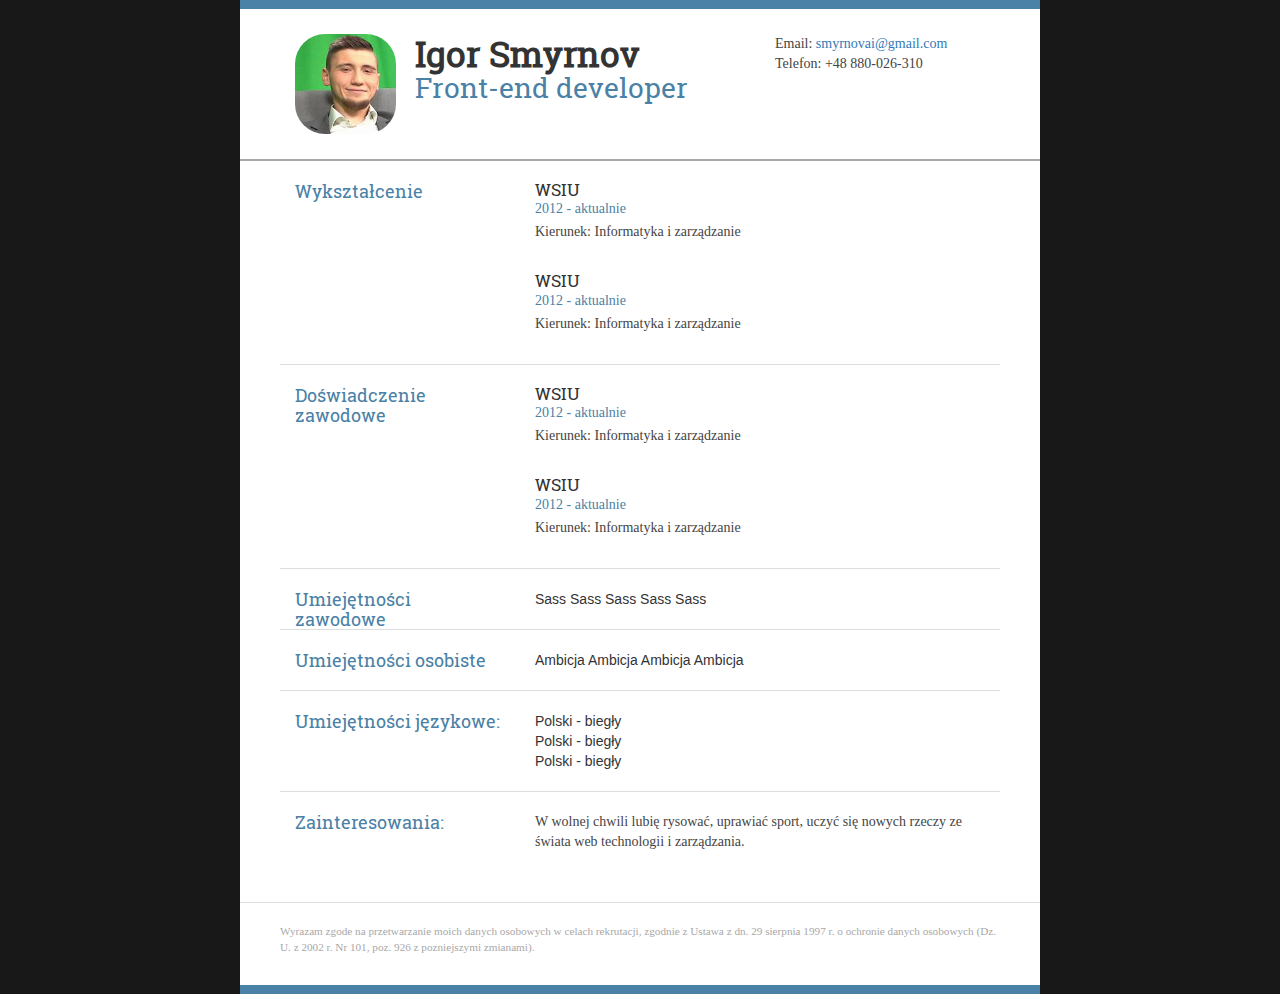
==== index.html @ d45eaa63 "Adding layout's and styles" ====
<html lang="ru">
<head>
    <meta charset="UTF-8">
    <title>Admin page</title>
    <!-- Styles -->
    <link rel="stylesheet" href="lib/bootstrap/css/bootstrap.css">
    <link rel="stylesheet" href="lib/bootstrap/css/bootstrap-theme.css">
    <link rel="stylesheet" href="styles/style.css">

</head>
<body ng-app="myApp">
    <div ui-view>

    </div>
    
    <!-- Angular -->
    <script src="lib/angular.js"></script>
    <script src="lib/angular-ui-router.js"></script>
    <!-- App -->
    <script src="app/adm.js"></script>
</body>
</html>
---- styles/style.css ----
/* Common */

@font-face {
    font-family: Roboto-slab;
    src: url(fonts/RobotoSlab-Regular.ttf);
}
@font-face {
    font-family: Roboto;
    src: url(fonts/RobotoRegular.ttf);
}

body {
    background: #181818;
    margin: 0;
    padding: 0;
}
h1, h2{
    font-family: Roboto-slab;
    margin: 0;
}
p, li{
    font-size: 1em;
    font-family: Roboto;
	color: #444;
}
ul {
    list-style-type: none;
    padding: 0;
}
header, main, footer{
    padding-left: 40px;
    padding-right: 40px;
}
.container{
    max-width: 800px;
    padding: 0;
}
.wraper{
    background: #fff;
    border-top: #4a81a6 solid 9px;
    border-bottom: #4a81a6 solid 9px;
}
.row{
    margin: 0;
}
.col-*{
    padding-left: 0;
}
/* header */

header{
    padding-top: 25px;
    padding-bottom: 25px;
    border-bottom: 2px solid #a8a8a7;
}
header>div>img {
    height: 100px;
    border-radius: 30%;
}
header>div>h1{
    font-size: 2.5em;
    font-weight: 700;
}
header>div>h2{
    font-size: 2em;
    color: #4a81a6;
}
header>div>ul>li{
    font-size: 1em;
}
.years{
    color: #4a81a6;
    margin-bottom: 3px;
}
/* main */

main>section>div>h1{
    font-size: 1.3em;
    color: #4a81a6;
}
main>section{
    border-top: 1px solid #dedede;
    padding-top: 20px;
}
main>section:first-child{
    border-top: 0;
}
main>section>div>article{
    padding-bottom: 20px;    
}
main>section>div>article>h2{
    font-size: 1.2em;
}

/* footer */
footer{
    padding-top: 20px;
    padding-bottom: 20px;
    margin-top: 20px;
    border-top: 1px solid #dedede;
}
footer>p{
    font-size: 0.8em;
    color: #a8a8a7;
}
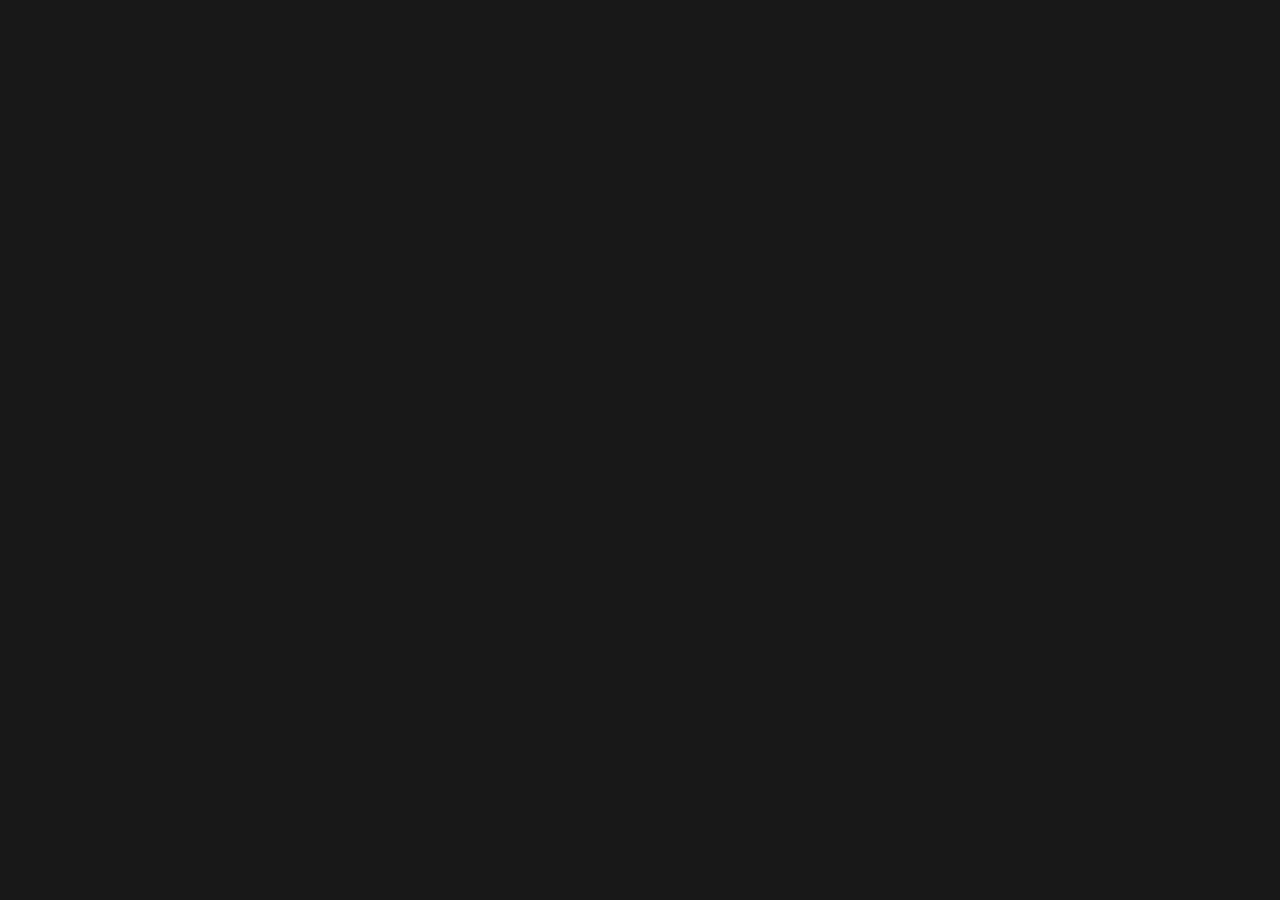
==== commit 23cf3d2b: "install components from bower" ====
--- a/index.html
+++ b/index.html
@@ -2,9 +2,10 @@
 <head>
     <meta charset="UTF-8">
     <title>Admin page</title>
-    <!-- Styles -->
-    <link rel="stylesheet" href="lib/bootstrap/css/bootstrap.css">
-    <link rel="stylesheet" href="lib/bootstrap/css/bootstrap-theme.css">
+    <!-- CSS components -->
+    <link rel="stylesheet" href="components/bootstrap/dist/css/bootstrap.min.css">
+    <link rel="stylesheet" href="components/bootstrap/dist/css/bootstrap-theme.css">
+    <!-- my style -->
     <link rel="stylesheet" href="styles/style.css">
 
 </head>
@@ -13,9 +14,11 @@
 
     </div>
     
-    <!-- Angular -->
-    <script src="lib/angular.js"></script>
-    <script src="lib/angular-ui-router.js"></script>
+    <!-- JS components -->
+    <script src="components/bootstrap/dist/js/bootstrap.min.js"></script>
+    <script src="components/jquery/dist/jquery.min.js"></script>
+    <script src="components/angular-ui-router/release/angular-ui-router.min.js"></script>
+    <script src="components/angular-animate/angular-animate.min.js"></script>
     <!-- App -->
     <script src="app/adm.js"></script>
 </body>
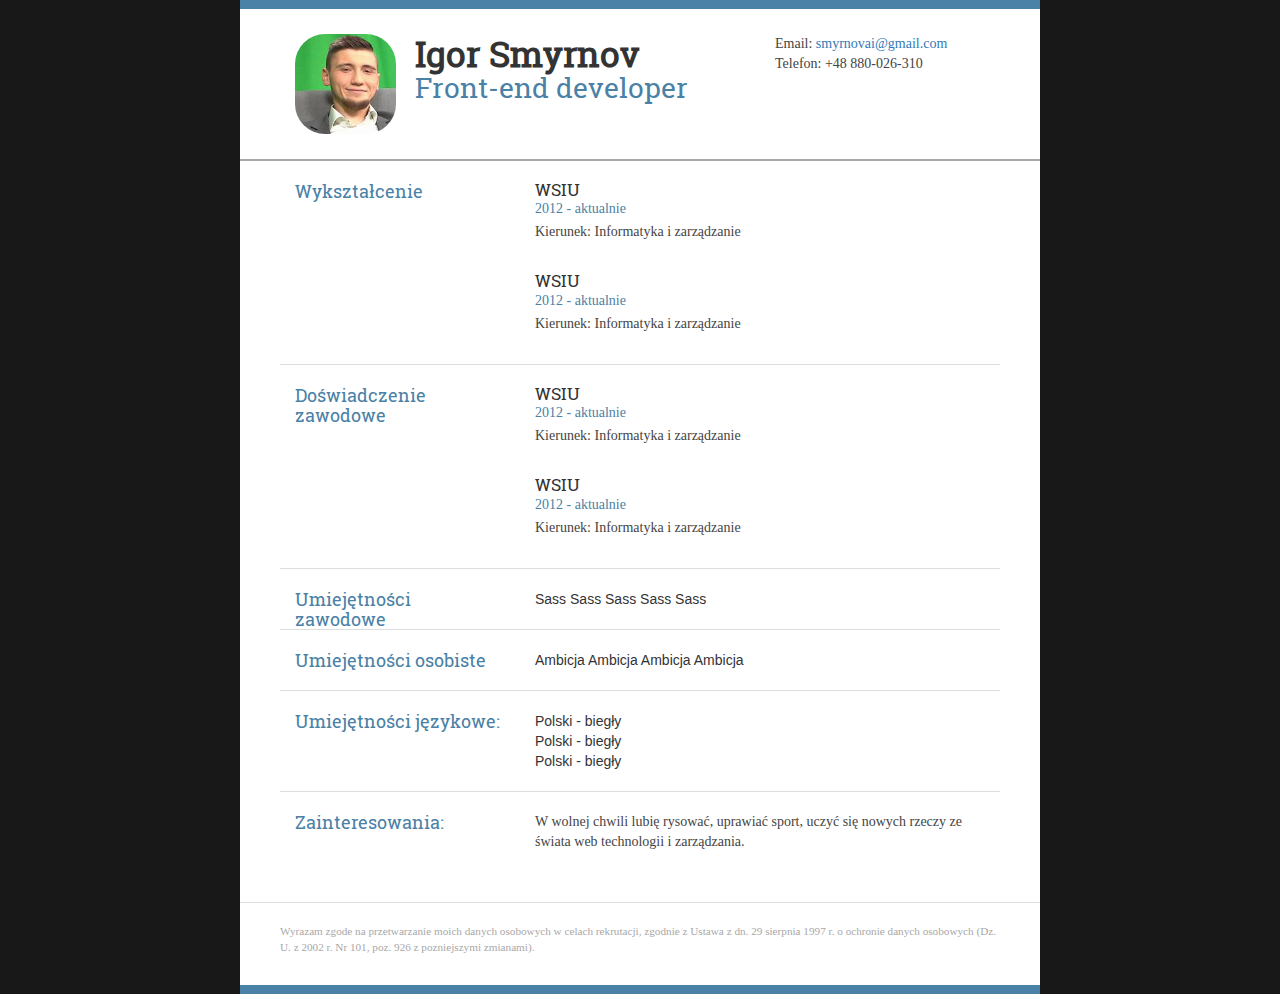
==== commit 2c9410e4: "forgot about including AngularJS in index.html" ====
--- a/index.html
+++ b/index.html
@@ -17,6 +17,7 @@
     <!-- JS components -->
     <script src="components/bootstrap/dist/js/bootstrap.min.js"></script>
     <script src="components/jquery/dist/jquery.min.js"></script>
+    <script src="components/angular/angular.min.js"></script>
     <script src="components/angular-ui-router/release/angular-ui-router.min.js"></script>
     <script src="components/angular-animate/angular-animate.min.js"></script>
     <!-- App -->
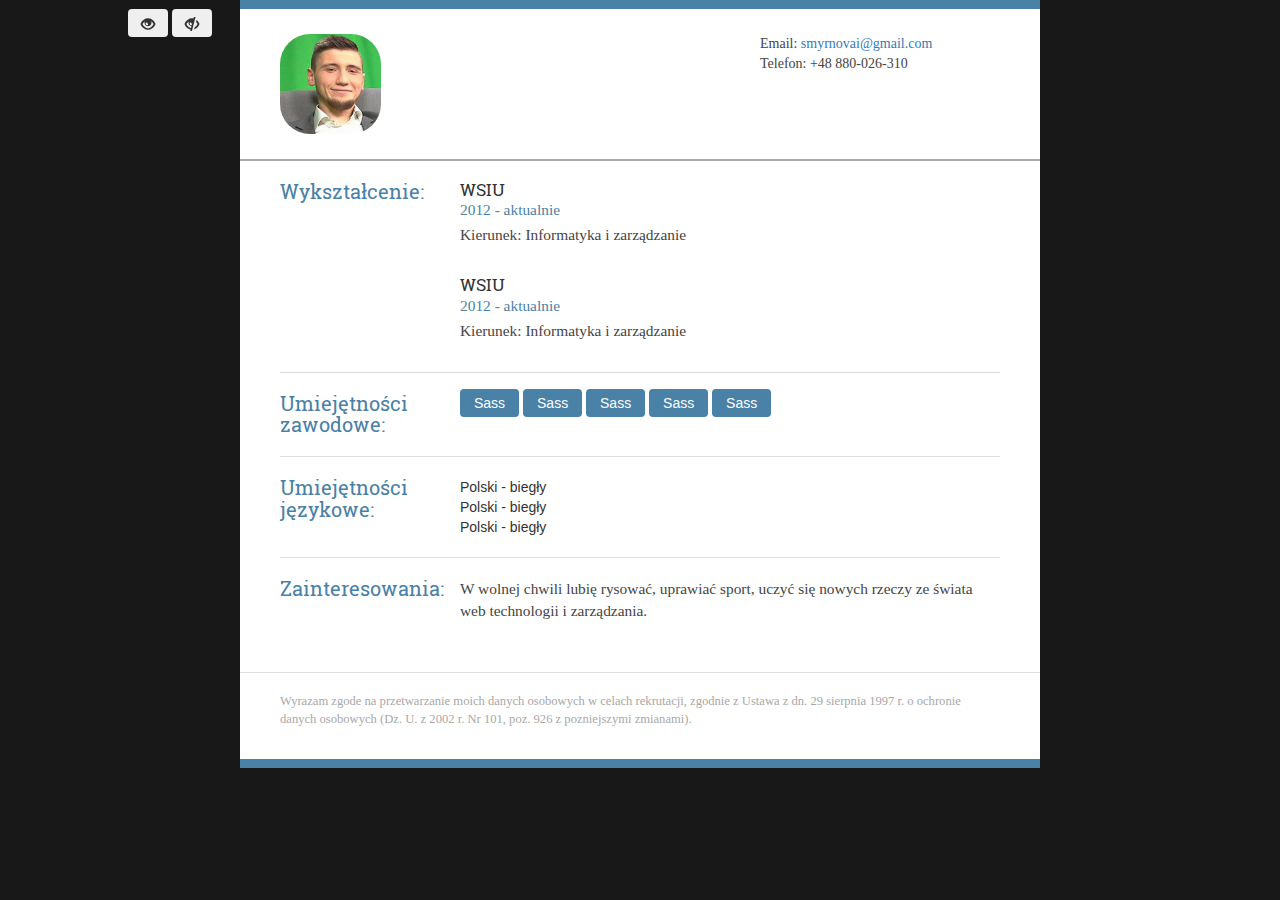
==== commit 0b075c6d: "Updated views and added new directive" ====
--- a/index.html
+++ b/index.html
@@ -11,12 +11,11 @@
 </head>
 <body ng-app="myApp">
     <div ui-view>
-
     </div>
     
     <!-- JS components -->
+    <script src="components/jquery/dist/jquery.min.js"></script>
     <script src="components/bootstrap/dist/js/bootstrap.min.js"></script>
-    <script src="components/jquery/dist/jquery.min.js"></script>
     <script src="components/angular/angular.min.js"></script>
     <script src="components/angular-ui-router/release/angular-ui-router.min.js"></script>
     <script src="components/angular-animate/angular-animate.min.js"></script>
--- a/styles/style.css
+++ b/styles/style.css
@@ -8,7 +8,6 @@
     font-family: Roboto;
     src: url(fonts/RobotoRegular.ttf);
 }
-
 body {
     background: #181818;
     margin: 0;
@@ -19,7 +18,7 @@
     margin: 0;
 }
 p, li{
-    font-size: 1em;
+    font-size: 1.1em;
     font-family: Roboto;
 	color: #444;
 }
@@ -43,8 +42,36 @@
 .row{
     margin: 0;
 }
-.col-*{
+[class*='col-']{
     padding-left: 0;
+}
+.switch{
+    position: fixed;
+    left: 10%;
+    z-index: 1030;
+    top: 1%;
+}
+.btn-remove{
+    font-size: 14px;
+    cursor: pointer;
+    color: inherit;
+    position: absolute;
+    right: 20px;
+    bottom: 0;
+}
+.btn-save{
+    font-size: 14px;
+    cursor: pointer;
+    color: inherit;
+    position: absolute;
+    right: 40px;
+    bottom: 0;
+}
+.edit-area:hover{
+    background-color: azure;
+}
+.edit-area:hover>*{
+    cursor: pointer;
 }
 /* header */
 
@@ -73,10 +100,10 @@
     margin-bottom: 3px;
 }
 /* main */
-
 main>section>div>h1{
-    font-size: 1.3em;
+    font-size: 1.4em;
     color: #4a81a6;
+    margin-bottom: 20px;
 }
 main>section{
     border-top: 1px solid #dedede;
@@ -86,10 +113,17 @@
     border-top: 0;
 }
 main>section>div>article{
-    padding-bottom: 20px;    
+    padding-bottom: 20px;
+    position: relative;
 }
 main>section>div>article>h2{
     font-size: 1.2em;
+}
+main>section>div>article>.skill{
+    background-color: #4a81a6;
+    border-radius: 4px;
+    padding: .4em 1em;
+    color: white;
 }
 
 /* footer */
@@ -100,6 +134,6 @@
     border-top: 1px solid #dedede;
 }
 footer>p{
-    font-size: 0.8em;
+    font-size: 0.9em;
     color: #a8a8a7;
 }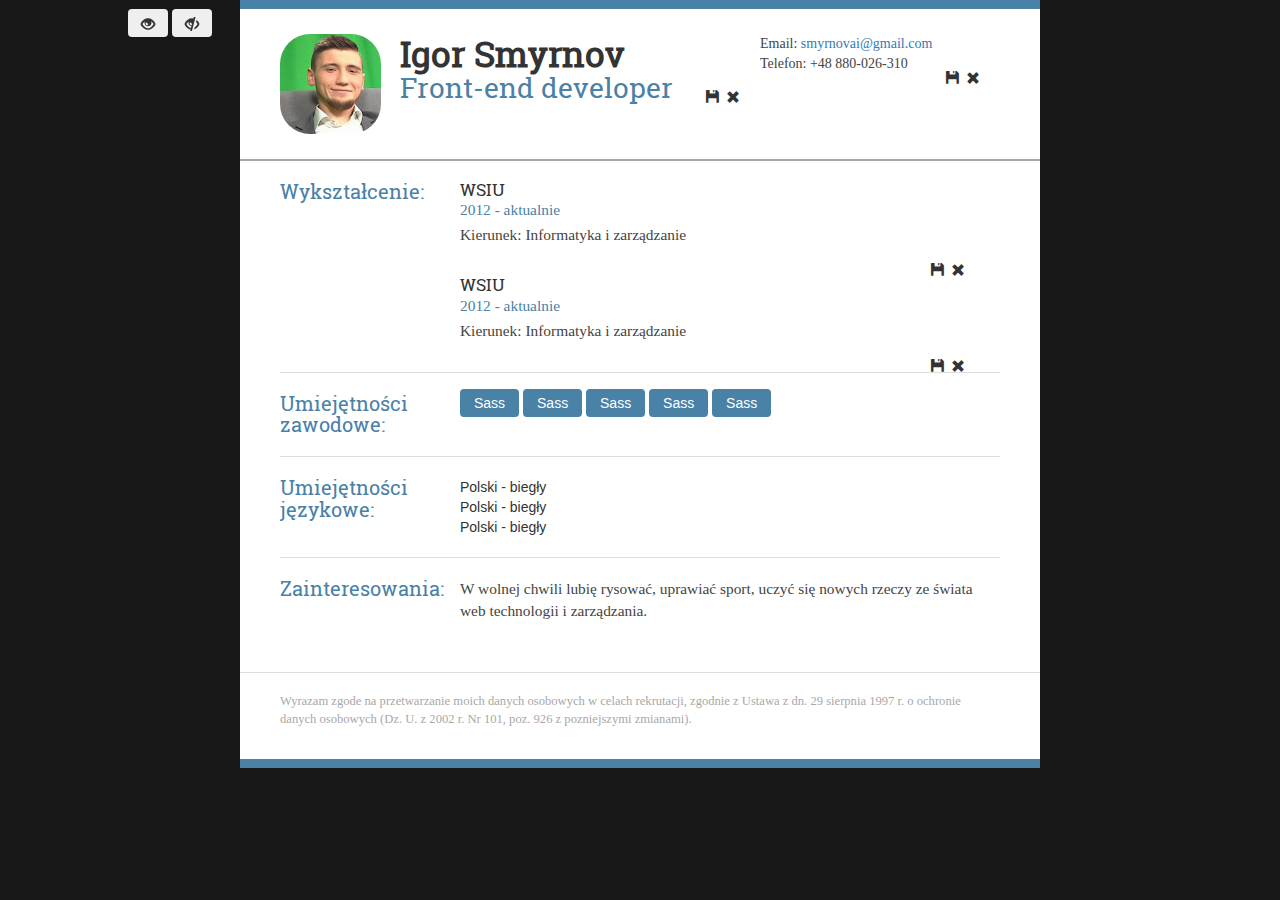
==== commit 8fd92b92: "Changed structure of project" ====
--- a/index.html
+++ b/index.html
@@ -20,6 +20,6 @@
     <script src="components/angular-ui-router/release/angular-ui-router.min.js"></script>
     <script src="components/angular-animate/angular-animate.min.js"></script>
     <!-- App -->
-    <script src="app/adm.js"></script>
+    <script src="app/controller/adm.js"></script>
 </body>
 </html>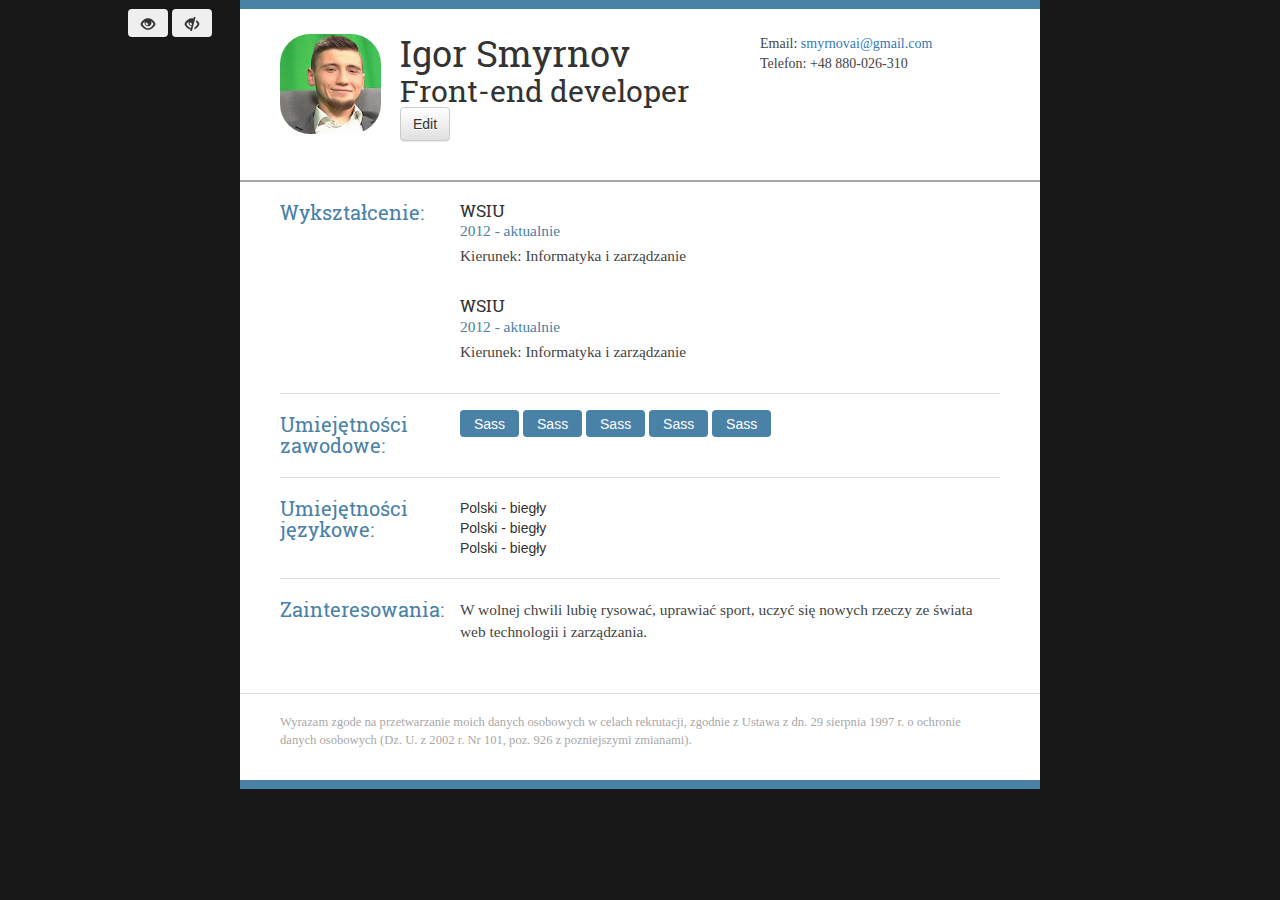
==== commit de414d3c: "added angular-xeditable component" ====
--- a/index.html
+++ b/index.html
@@ -5,6 +5,7 @@
     <!-- CSS components -->
     <link rel="stylesheet" href="components/bootstrap/dist/css/bootstrap.min.css">
     <link rel="stylesheet" href="components/bootstrap/dist/css/bootstrap-theme.css">
+    <link rel="stylesheet" href="components/angular-xeditable/dist/css/xeditable.css">
     <!-- my style -->
     <link rel="stylesheet" href="styles/style.css">
 
@@ -19,6 +20,7 @@
     <script src="components/angular/angular.min.js"></script>
     <script src="components/angular-ui-router/release/angular-ui-router.min.js"></script>
     <script src="components/angular-animate/angular-animate.min.js"></script>
+    <script src="components/angular-xeditable/dist/js/xeditable.min.js"></script>
     <!-- App -->
     <script src="app/controller/adm.js"></script>
 </body>
--- a/components/angular-xeditable/dist/css/xeditable.css
+++ b/components/angular-xeditable/dist/css/xeditable.css
@@ -0,0 +1,7 @@
+/*!
+angular-xeditable - 0.1.9
+Edit-in-place for angular.js
+Build date: 2015-03-26 
+*/
+
+.editable-wrap{display:inline-block;white-space:nowrap;margin:0}.editable-wrap .editable-controls,.editable-wrap .editable-error{margin-bottom:0}.editable-wrap .editable-controls>input,.editable-wrap .editable-controls>select,.editable-wrap .editable-controls>textarea{margin-bottom:0}.editable-wrap .editable-input{display:inline-block}.editable-buttons{display:inline-block;vertical-align:top}.editable-buttons button{margin-left:5px}.editable-input.editable-has-buttons{width:auto}.editable-bstime .editable-input input[type=text]{width:46px}.editable-bstime .well-small{margin-bottom:0;padding:10px}.editable-range output{display:inline-block;min-width:30px;vertical-align:top;text-align:center}.editable-color input[type=color]{width:50px}.editable-checkbox label span,.editable-checklist label span,.editable-radiolist label span{margin-left:7px;margin-right:10px}.editable-hide{display:none!important}.editable-click,a.editable-click{text-decoration:none;color:#428bca;border-bottom:dashed 1px #428bca}.editable-click:hover,a.editable-click:hover{text-decoration:none;color:#2a6496;border-bottom-color:#2a6496}.editable-empty,.editable-empty:hover,.editable-empty:focus,a.editable-empty,a.editable-empty:hover,a.editable-empty:focus{font-style:italic;color:#D14;text-decoration:none}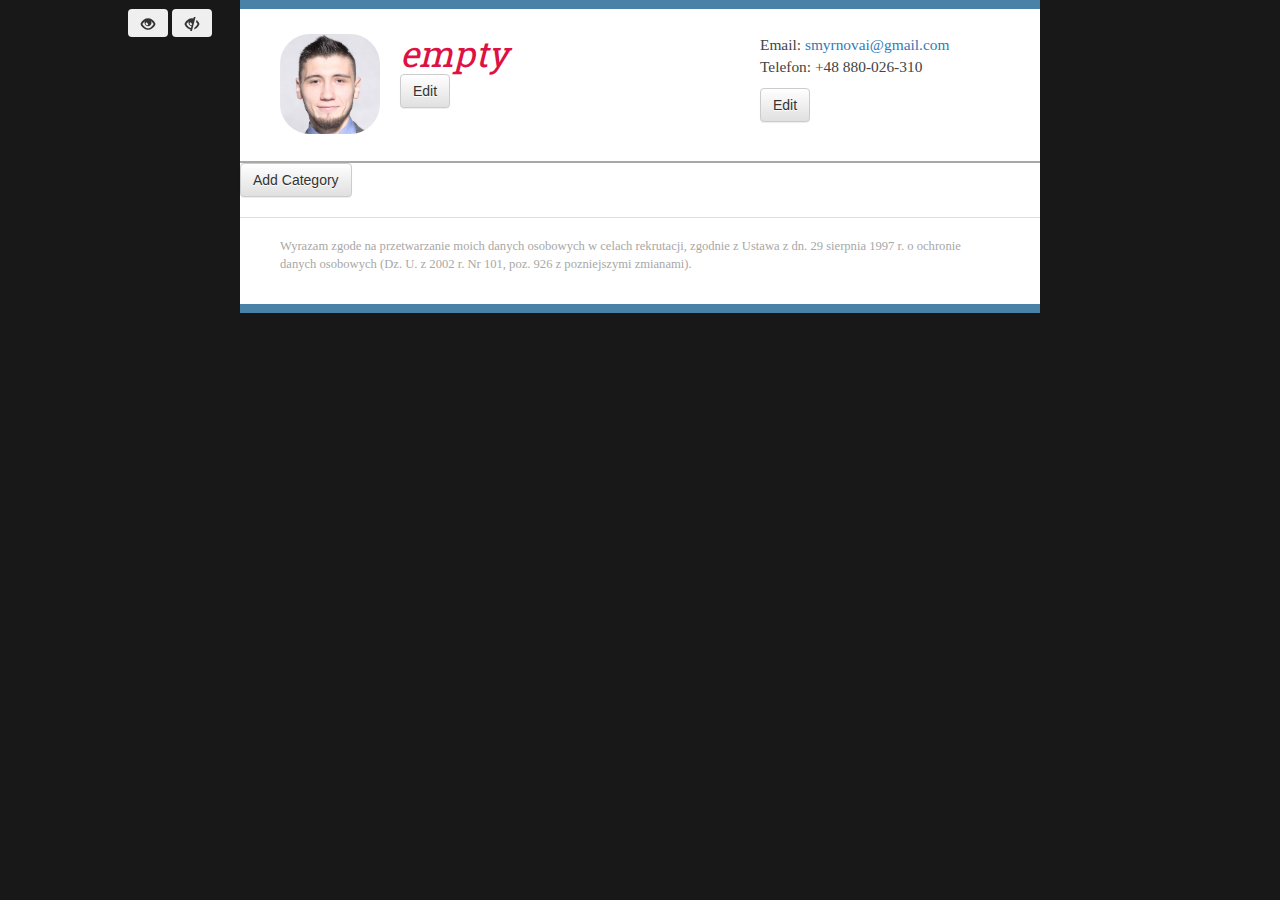
==== commit e90eccce: "added two services, changename controller admin to home, added opportunity add new category..." ====
--- a/index.html
+++ b/index.html
@@ -23,5 +23,10 @@
     <script src="components/angular-xeditable/dist/js/xeditable.min.js"></script>
     <!-- App -->
     <script src="app/controller/adm.js"></script>
+    <!-- Services -->
+    <script src="app/services/sessionService.js"></script>
+    <script src="app/services/authService.js"></script>
+    <script src="app/services/getDataService.js"></script>
+    <script src="app/services/setDataService.js"></script>
 </body>
 </html>